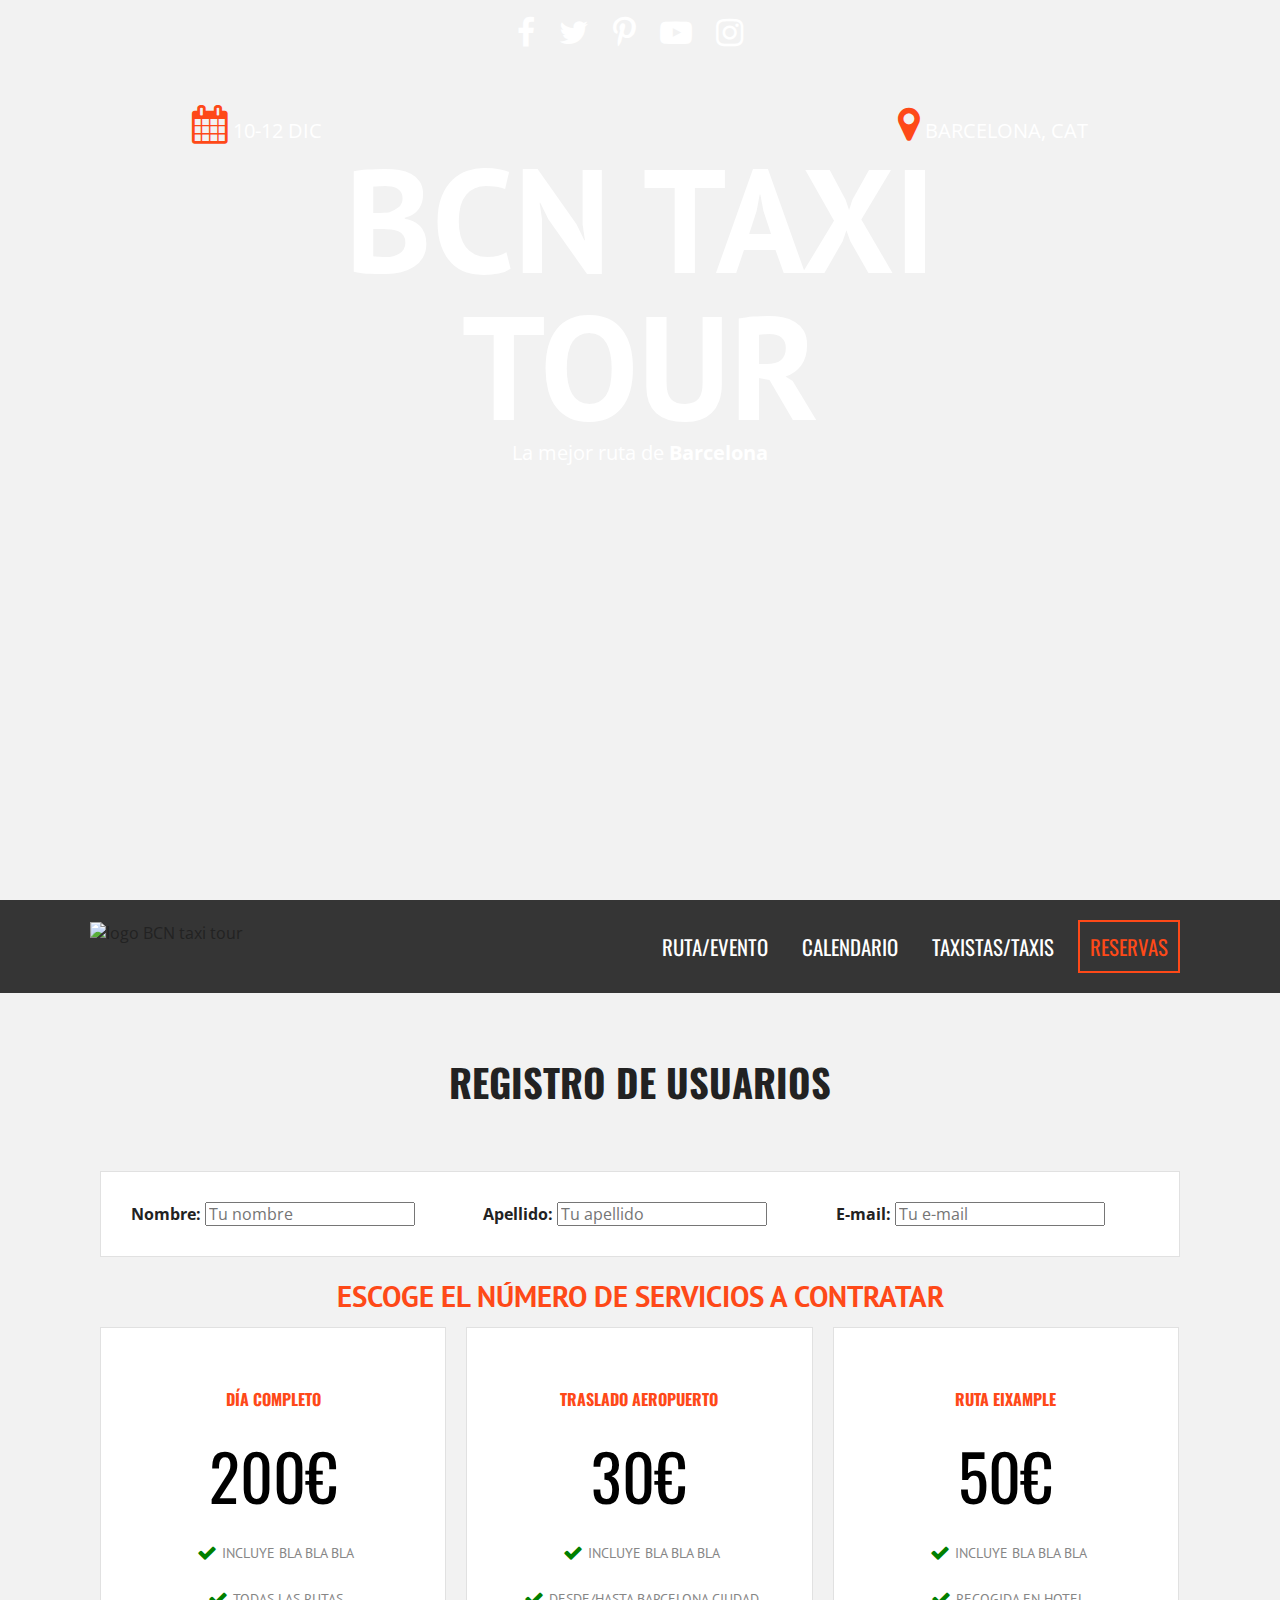
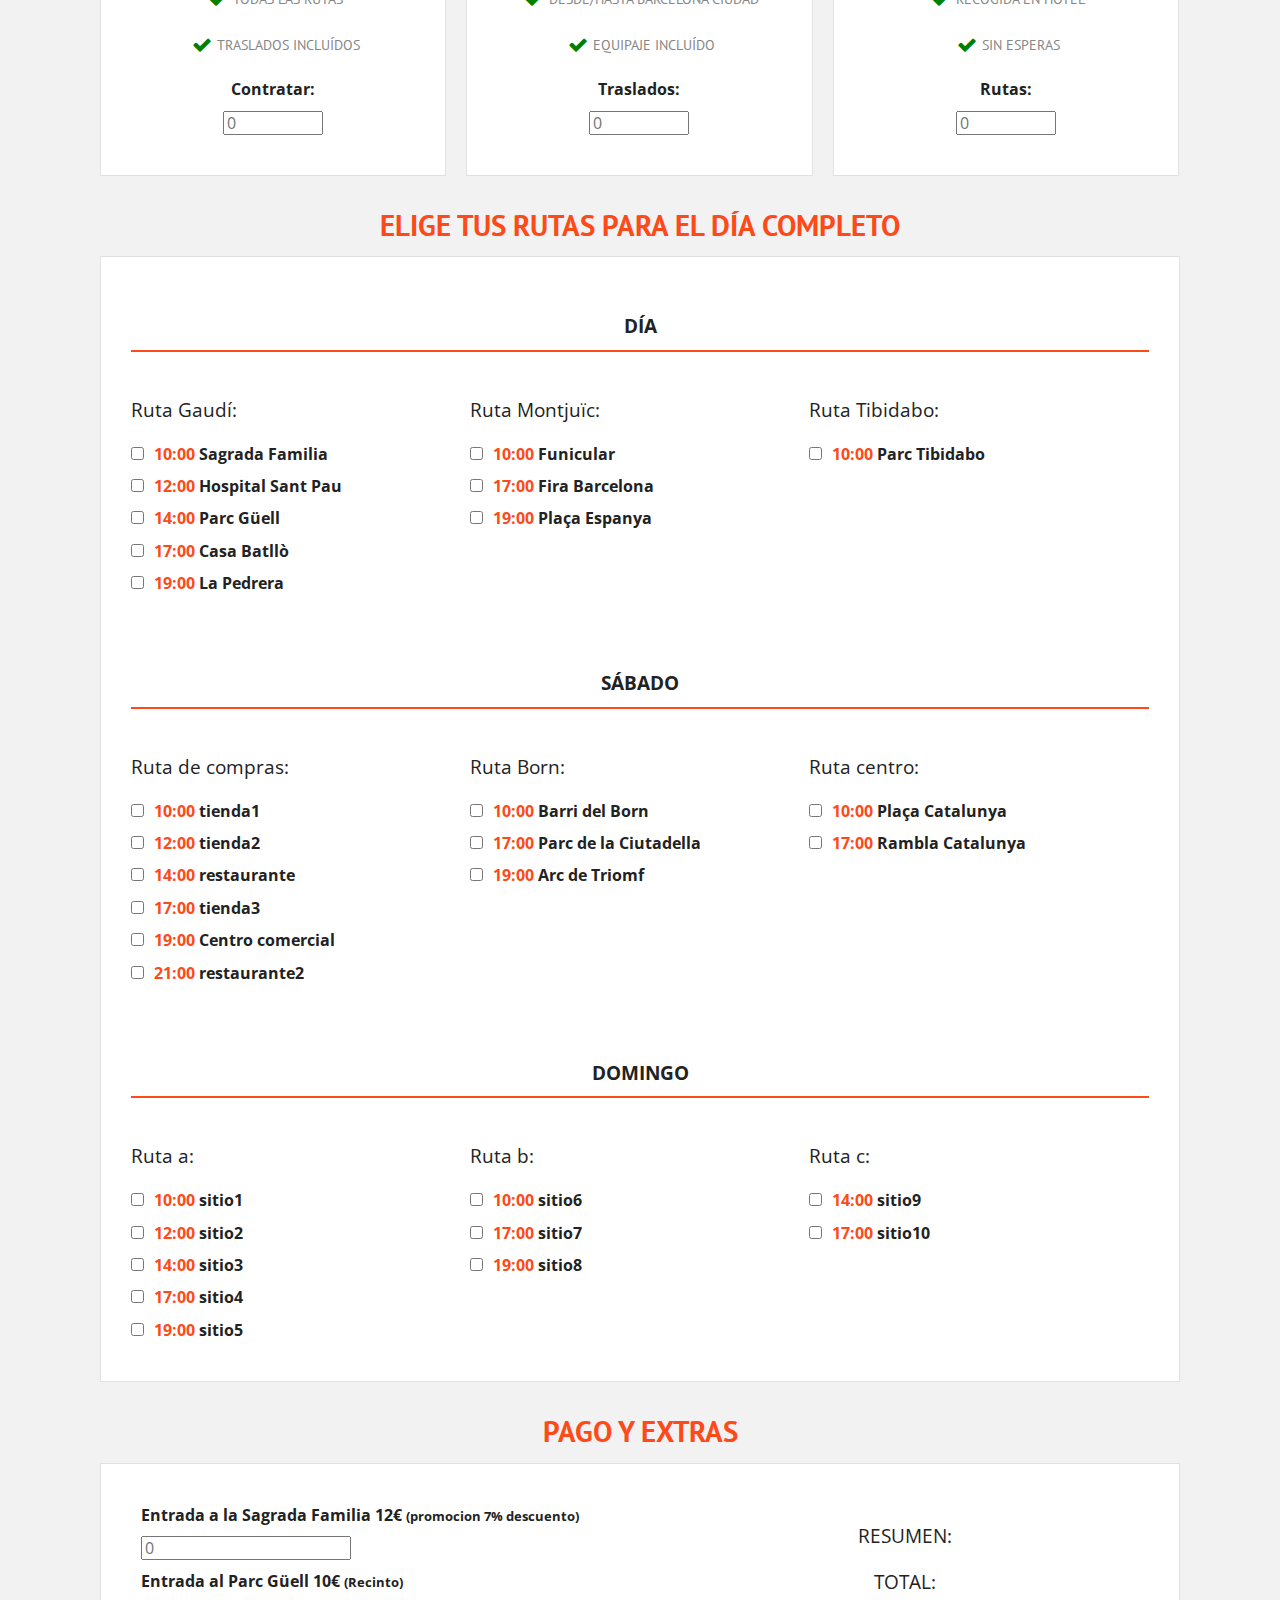
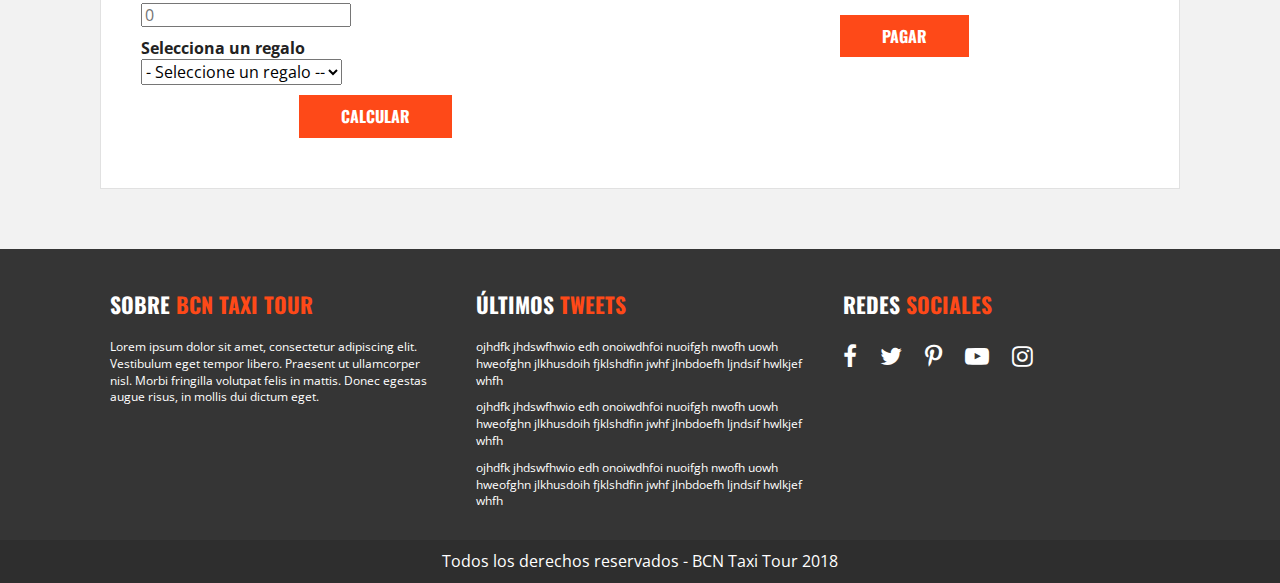
==== registro.html @ e20f10f8 "registro.html added. getElementById on main.js" ====
<!doctype html>
<html class="no-js" lang="">

<head>
  <meta charset="utf-8">
  <meta http-equiv="x-ua-compatible" content="ie=edge">
  <title></title>
  <meta name="description" content="">
  <meta name="viewport" content="width=device-width, initial-scale=1, shrink-to-fit=no">

  <link rel="manifest" href="site.webmanifest">
  <link rel="apple-touch-icon" href="icon.png">
  <!-- Place favicon.ico in the root directory -->

  <link rel="stylesheet" href="css/normalize.css">
  <link rel="stylesheet" href="css/main.css">
  <link rel="stylesheet" href="css/font-awesome.min.css">
  <link href="https://fonts.googleapis.com/css?family=Open+Sans|Oswald|PT+Sans" rel="stylesheet"><!--traigo algunas fuentes de google fonts-->

</head>

<body>
<!--[if lte IE 9]>
<p class="browserupgrade">You are using an <strong>outdated</strong> browser. Please <a href="https://browsehappy.com/">upgrade your browser</a> to improve your experience and security.</p>
<![endif]-->

<!-- Add your site or application content here -->
<header class="site-header">
  <div class="hero">
    <div class="contenido-header">
      <nav class="redes-sociales">
        <a href="#"><i class="fa fa-facebook" aria-hidden="true"></i></a>
        <a href="#"><i class="fa fa-twitter" aria-hidden="true"></i></a>
        <a href="#"><i class="fa fa-pinterest-p" aria-hidden="true"></i></a>
        <a href="#"><i class="fa fa-youtube-play" aria-hidden="true"></i></a>
        <a href="#"><i class="fa fa-instagram" aria-hidden="true"></i></a>
      </nav>
      <div class="informacion-ruta">
        <div class="clearfix">
          <p class="fecha"><i class="fa fa-calendar" aria-hidden="true"></i> 10-12 Dic</p>
          <p class="ciudad"><i class="fa fa-map-marker" aria-hidden="true"></i> Barcelona, CAT</p>
        </div>
        <h1 class="nombre-sitio">BCN Taxi Tour</h1>
        <p class="slogan">La mejor ruta de <span> Barcelona</span></p>
      </div> <!--.informacion-ruta-->
    </div>
  </div><!--.hero-->
</header>

<div class="barra"> <!--barra de menú debajo-->
  <div class="contenedor clearfix">
    <div class="logo">
      <img src="img/logo.svg" alt="logo BCN taxi tour"><!-- cambiar -->
    </div>
    <div class="menu-movil">
      <span></span>
      <span></span>
      <span></span>
    </div>
    <nav class="navegacion-principal clearfix">
      <a href="#">Ruta/evento</a><!-- cambiar -->
      <a href="#">Calendario</a>
      <a href="#">Taxistas/taxis</a>
      <a href="registro.html">Reservas</a>
    </nav>
  </div>
</div><!--.barra de menú debajo-->

<section class="seccion contenedor">
  <h2>Registro de usuarios</h2>
  <form id="registro" class="registro" action="" method="post">
    <div id="datos_usuario" class="registro caja clearfix">
      <div class="campo">
        <label for="nombre">Nombre:</label>
        <input type="text" id="nombre" name="nombre" placeholder="Tu nombre">
      </div>
      <div class="campo">
        <label for="apellido">Apellido:</label>
        <input type="text" id="apellido" name="apellido" placeholder="Tu apellido">
      </div>
      <div class="campo">
        <label for="email">E-mail:</label>
        <input type="text" id="email" name="email" placeholder="Tu e-mail">
      </div>
      <div id="error"></div>
    </div><!--.#datos_usuario-->

    <div id="paquetes" class="paquetes">
      <h3>Escoge el número de servicios a contratar</h3>
      <ul class="lista-precios clearfix">
        <li>
          <div class="tabla-precio">
            <h3>Día completo</h3>
            <p class="numero">200€</p>
            <ul>
              <li>Incluye bla bla bla</li>
              <li>Todas las rutas</li>
              <li>Traslados incluídos</li>
            </ul>
            <div class="orden">
              <label for="dia_completo">Contratar:</label>
              <input type="number" min="0" id="dia_completo" size="3" placeholder="0">
            </div>
          </div>
        </li>
        <li>
          <div class="tabla-precio">
            <h3>Traslado Aeropuerto</h3>
            <p class="numero">30€</p>
            <ul>
              <li>Incluye bla bla bla</li>
              <li>Desde/hasta Barcelona Ciudad</li>
              <li>Equipaje incluído</li>
            </ul>
            <div class="orden">
              <label for="traslados">Traslados:</label>
              <input type="number" min="0" id="traslados" size="3" placeholder="0">
            </div>
          </div>
        </li>
        <li>
          <div class="tabla-precio">
            <h3>Ruta Eixample</h3>
            <p class="numero">50€</p>
            <ul>
              <li>Incluye bla bla bla</li>
              <li>Recogida en hotel</li>
              <li>Sin esperas</li>
            </ul>
            <div class="orden">
              <label for="rutas">Rutas:</label>
              <input type="number" min="0" id="rutas" size="3" placeholder="0">
            </div>
          </div>
        </li>
      </ul>
    </div><!--.paquetes-->

    <div id="eventos" class="eventos clearfix">
      <h3>Elige tus rutas para el día completo</h3>
      <div class="caja">
        <div id="viernes" class="contenido-dia clearfix">
          <h4>Día</h4> <!--cambiar-->
          <div>
            <p>Ruta Gaudí:</p>
            <label><input type="checkbox" name="registro[]" id="gaudi_01" value="gaudi_01"><time>10:00</time> Sagrada Familia</label>
            <label><input type="checkbox" name="registro[]" id="gaudi_02" value="gaudi_02"><time>12:00</time> Hospital Sant Pau</label>
            <label><input type="checkbox" name="registro[]" id="gaudi_03" value="gaudi_03"><time>14:00</time> Parc Güell</label>
            <label><input type="checkbox" name="registro[]" id="gaudi_04" value="gaudi_04"><time>17:00</time> Casa Batllò</label>
            <label><input type="checkbox" name="registro[]" id="gaudi_05" value="gaudi_05"><time>19:00</time> La Pedrera</label>
          </div>
          <div>
            <p>Ruta Montjuïc:</p>
            <label><input type="checkbox" name="registro[]" id="montjuic_01" value="montjuic_01"><time>10:00</time> Funicular</label>
            <label><input type="checkbox" name="registro[]" id="montjuic_02" value="montjuic_02"><time>17:00</time> Fira Barcelona</label>
            <label><input type="checkbox" name="registro[]" id="montjuic_03" value="montjuic_03"><time>19:00</time> Plaça Espanya</label>
          </div>
          <div>
            <p>Ruta Tibidabo:</p>
            <label><input type="checkbox" name="registro[]" id="tibidabo_01" value="tibidabo_01"><time>10:00</time> Parc Tibidabo</label>
          </div>
        </div> <!--#viernes-->
        <div id="sabado" class="contenido-dia clearfix">
          <h4>Sábado</h4>
          <div>
            <p>Ruta de compras:</p>
            <label><input type="checkbox" name="registro[]" id="compras_06" value="compras_06"><time>10:00</time> tienda1</label>
            <label><input type="checkbox" name="registro[]" id="compras_07" value="compras_07"><time>12:00</time> tienda2</label>
            <label><input type="checkbox" name="registro[]" id="compras_08" value="compras_08"><time>14:00</time> restaurante</label>
            <label><input type="checkbox" name="registro[]" id="compras_09" value="compras_09"><time>17:00</time> tienda3</label>
            <label><input type="checkbox" name="registro[]" id="compras_10" value="compras_10"><time>19:00</time> Centro comercial</label>
            <label><input type="checkbox" name="registro[]" id="compras_11" value="compras_11"><time>21:00</time> restaurante2</label>
          </div>
          <div>
            <p>Ruta Born:</p>
            <label><input type="checkbox" name="registro[]" id="born_04" value="born_04"><time>10:00</time> Barri del Born</label>
            <label><input type="checkbox" name="registro[]" id="born_05" value="born_05"><time>17:00</time> Parc de la Ciutadella</label>
            <label><input type="checkbox" name="registro[]" id="born_06" value="born_06"><time>19:00</time> Arc de Triomf</label>
          </div>
          <div>
            <p>Ruta centro:</p>
            <label><input type="checkbox" name="registro[]" id="centro_02" value="centro_02"><time>10:00</time> Plaça Catalunya</label>
            <label><input type="checkbox" name="registro[]" id="centro_03" value="centro_03"><time>17:00</time> Rambla Catalunya</label>
          </div>
        </div> <!--#sabado-->
        <div id="domingo" class="contenido-dia clearfix">
          <h4>Domingo</h4>
          <div>
            <p>Ruta a:</p>
            <label><input type="checkbox" name="registro[]" id="rutaa_12" value="rutaa_12"><time>10:00</time> sitio1</label>
            <label><input type="checkbox" name="registro[]" id="rutaa_13" value="rutaa_13"><time>12:00</time> sitio2</label>
            <label><input type="checkbox" name="registro[]" id="rutaa_14" value="rutaa_14"><time>14:00</time> sitio3</label>
            <label><input type="checkbox" name="registro[]" id="rutaa_15" value="rutaa_15"><time>17:00</time> sitio4</label>
            <label><input type="checkbox" name="registro[]" id="rutaa_16" value="rutaa_16"><time>19:00</time> sitio5</label>
          </div>
          <div>
            <p>Ruta b:</p>
            <label><input type="checkbox" name="registro[]" id="rutab_07" value="rutab_07"><time>10:00</time> sitio6</label>
            <label><input type="checkbox" name="registro[]" id="rutab_08" value="rutab_08"><time>17:00</time> sitio7</label>
            <label><input type="checkbox" name="registro[]" id="rutab_09" value="rutab_09"><time>19:00</time> sitio8</label>
          </div>
          <div>
            <p>Ruta c:</p>
            <label><input type="checkbox" name="registro[]" id="rutac_04" value="rutac_04"><time>14:00</time> sitio9</label>
            <label><input type="checkbox" name="registro[]" id="rutac_05" value="rutac_05"><time>17:00</time> sitio10</label>
          </div>
        </div> <!--#domingo-->
      </div><!--.caja-->
    </div> <!--#eventos-->

    <div id="resumen" class="resumen">
      <h3>Pago y Extras</h3>
      <div class="caja clearfix">
        <div class="extras">
          <div class="orden">
            <label for="entrada_sagrada">Entrada a la Sagrada Familia 12€ <small>(promocion 7% descuento)</small></label>
            <input type="number" min="0" id="entrada_sagrada" size="3" placeholder="0">
          </div><!--.orden-->
          <div class="orden">
            <label for="entrada_guell">Entrada al Parc Güell 10€ <small>(Recinto)</small></label>
            <input type="number" min="0" id="entrada_guell" size="3" placeholder="0">
          </div><!--.orden-->
          <div class="orden">
            <label for="regalo">Selecciona un regalo</label><br>
            <select id="regalo" required>
              <option value="">- Seleccione un regalo --</option>
              <option value="guia_bcn">Guia de Barcelona</option>
              <option value="mapa_bcn">Mapa de Barcelona</option>
              <option value="wifi">Wifi Gratis</option>
            </select>
          </div><!--.orden-->
          <input type="button" id="calcular" class="button" value="calcular">
        </div><!--.extras-->
        <div class="total">
          <p>Resumen:</p>
          <div id="lista-productos">

          </div>
          <p>Total:</p>
          <div id="suma-total">

          </div>
          <input id="btnRegistro" type="submit" class="button" value="Pagar">
        </div><!--.total-->
      </div><!--.caja-->
    </div><!--.resumen-->

  </form>
</section>

<footer class="site-footer">
  <div class="contenedor clearfix">
    <div class="footer-informacion">
      <h3>Sobre <span>BCN Taxi Tour</span></h3>
      <p>Lorem ipsum dolor sit amet, consectetur adipiscing elit. Vestibulum eget tempor libero. Praesent ut ullamcorper nisl. Morbi fringilla volutpat felis in mattis. Donec egestas augue risus, in mollis dui dictum eget.</p>
    </div>
    <div class="ultimos-tweets">
      <h3>Últimos <span>tweets</span></h3>
      <ul>
        <li>ojhdfk jhdswfhwio edh onoiwdhfoi nuoifgh nwofh uowh hweofghn jlkhusdoih fjklshdfin jwhf jlnbdoefh ljndsif hwlkjef whfh</li>
        <li>ojhdfk jhdswfhwio edh onoiwdhfoi nuoifgh nwofh uowh hweofghn jlkhusdoih fjklshdfin jwhf jlnbdoefh ljndsif hwlkjef whfh</li>
        <li>ojhdfk jhdswfhwio edh onoiwdhfoi nuoifgh nwofh uowh hweofghn jlkhusdoih fjklshdfin jwhf jlnbdoefh ljndsif hwlkjef whfh</li>
      </ul>
    </div>
    <div class="menu">
      <h3>Redes <span>sociales</span></h3>
      <nav class="redes-sociales">
        <a href="#"><i class="fa fa-facebook" aria-hidden="true"></i></a>
        <a href="#"><i class="fa fa-twitter" aria-hidden="true"></i></a>
        <a href="#"><i class="fa fa-pinterest-p" aria-hidden="true"></i></a>
        <a href="#"><i class="fa fa-youtube-play" aria-hidden="true"></i></a>
        <a href="#"><i class="fa fa-instagram" aria-hidden="true"></i></a>
      </nav>
    </div>
  </div>
  <p class="copyright">Todos los derechos reservados - BCN Taxi Tour 2018</p>
</footer>



<script src="js/vendor/modernizr-3.6.0.min.js"></script>
<script src="https://code.jquery.com/jquery-3.3.1.min.js" integrity="sha256-FgpCb/KJQlLNfOu91ta32o/NMZxltwRo8QtmkMRdAu8=" crossorigin="anonymous"></script>
<script>window.jQuery || document.write('<script src="js/vendor/jquery-3.3.1.min.js"><\/script>')</script>
<script src="js/plugins.js"></script>
<script src="js/main.js"></script>


<!-- Google Analytics: change UA-XXXXX-Y to be your site's ID. -->
<script>
  window.ga = function () { ga.q.push(arguments) }; ga.q = []; ga.l = +new Date;
  ga('create', 'UA-XXXXX-Y', 'auto'); ga('send', 'pageview')
</script>
<script src="https://www.google-analytics.com/analytics.js" async defer></script>
</body>

</html>
---- css/main.css ----
/*! HTML5 Boilerplate v6.1.0 | MIT License | https://html5boilerplate.com/ */

/*
 * What follows is the result of much research on cross-browser styling.
 * Credit left inline and big thanks to Nicolas Gallagher, Jonathan Neal,
 * Kroc Camen, and the H5BP dev community and team.
 */

/* ==========================================================================
   Base styles: opinionated defaults
   ========================================================================== */

html {
    color: #222;
    font-size: 1em;
    line-height: 1.4;
}

/*
 * Remove text-shadow in selection highlight:
 * https://twitter.com/miketaylr/status/12228805301
 *
 * Vendor-prefixed and regular ::selection selectors cannot be combined:
 * https://stackoverflow.com/a/16982510/7133471
 *
 * Customize the background color to match your design.
 */

::-moz-selection {
    background: #b3d4fc;
    text-shadow: none;
}

::selection {
    background: #b3d4fc;
    text-shadow: none;
}

/*
 * A better looking default horizontal rule
 */

hr {
    display: block;
    height: 1px;
    border: 0;
    border-top: 1px solid #ccc;
    margin: 1em 0;
    padding: 0;
}

/*
 * Remove the gap between audio, canvas, iframes,
 * images, videos and the bottom of their containers:
 * https://github.com/h5bp/html5-boilerplate/issues/440
 */

audio,
canvas,
iframe,
img,
svg,
video {
    vertical-align: middle;
}

/*
 * Remove default fieldset styles.
 */

fieldset {
    border: 0;
    margin: 0;
    padding: 0;
}

/*
 * Allow only vertical resizing of textareas.
 */

textarea {
    resize: vertical;
}

/* ==========================================================================
   Browser Upgrade Prompt
   ========================================================================== */

.browserupgrade {
    margin: 0.2em 0;
    background: #ccc;
    color: #000;
    padding: 0.2em 0;
}

/* ==========================================================================
   Edu's custom styles
   ========================================================================== */


html{
  box-sizing: border-box; /*para el borde de las cajas, aunque les aplique padding no les afecte*/
}
*,*:before,*::after { /*http://www.falconmasters.com/css/mejor-manera-de-box-sizing/*/
  box-sizing: inherit; /*hereda de html o cualquier otro*/
}

body{
  background-color: #f2f2f2;
  font-family: 'Open Sans', sans-serif;
}

/*estilos "globales"*/
.contenedor{
  width: 98%;/*para que cuando estemos en responsive no llegue hasta los bordes, lo cual a mí me molesta mucho en algunas webs*/
  margin: 0 auto;
}
@media only screen and (min-width: 480px){
  .contenedor{
    width: 95%;/*para que cuando estemos en responsive no llegue hasta los bordes, lo cual a mí me molesta mucho en algunas webs*/
  }
}
@media only screen and (min-width: 768px){
  .contenedor{
    width: 90%;/*para que cuando estemos en responsive no llegue hasta los bordes, lo cual a mí me molesta mucho en algunas webs*/
  }
}
@media only screen and (min-width: 992px){
  .contenedor{
    width: 90%;/*para que cuando estemos en responsive no llegue hasta los bordes, lo cual a mí me molesta mucho en algunas webs*/
    max-width: 1100px;
  }
}
.seccion{
  padding: 30px 0;
}
.seccion p{
  font-size: 1.2em;
  text-align: center;
}
h2{
  font-family: 'Oswald', sans-serif;
  font-size: 2.4em;
  text-transform: uppercase;
  text-align: center;
}
h2::after{/*separador, tres rombos, debajo de class seccion contenedor*/
  content: '';
  margin: 0 auto;
  background-image: url("../img/separador.png");
  height: 30px;
  width: 100px;
  display: block;
}
h3{
  font-size: 1.8em;
  color: #fe4918;
  font-family: 'PT Sans', sans-serif;
  margin: 0;
}
.button{
  background-color: #fe4918;
  padding: 10px 40px;
  color: #ffffff;
  text-transform: uppercase;
  font-weight: bold;
  font-family: 'Oswald', sans-serif;
  text-decoration: none;
  font-size: 1em;
  margin-top: 20px;
  display: inline-block;
  transition: all .3s ease;
  border: 2px solid #fe4918;
}
.button.hollow,
.button.hollow:hover{ /*TODO mirar como mejorar el hover al boton*/
  background-color: white;
  color: #fe4918;
}
.button:hover{
  background-color: #e33000;
}
.button.transparente{
  background-color: transparent;
  border: 2px solid #ffffff;
}
.button.transparente:hover{
  border: 2px solid #fe4918;
  background-color: #fe4918;
}
ul{
  list-style: none; /*quito el puntito de delante*/
  margin: 0;
  padding: 0;
}
.float-right{
  float: right;
}

/*header*/
div.hero{
  background-image: url(../img/encabezado.jpg); /*cambiar*/
  height: 100vh;
  background-position: top center;
  background-size: cover;
}
div.contenido-header{ /*espacio blanco arriba*/
  padding-top: 40px;
}
@media only screen and (min-width: 768px){
  div.contenido-header{ /*espacio blanco arriba*/
    padding-top: 10px;
  }
}
nav.redes-sociales{ /*los centramos*/
  text-align: center;
}
nav.redes-sociales a{
  color: #ffffff;
  font-size: 2em;
  margin-right: 20px; /*margen entre los iconos de redes sociales*/
}

div.informacion-ruta {
  text-align: center;
  color: #ffffff;
}

@media only screen and (min-width: 768px){
  div.informacion-ruta{
    width: 70%;
    margin: 0 auto;
    margin-top: 50px;
  }
}
div.informacion-ruta p{
  margin: 0;/*tienen un poquito de margen por defecto que no me gusta*/
  display: inline;
  font-size: 20px;
  text-transform: uppercase;
}

div.informacion-ruta p i{/*iconos*/
  color: #fe4918;
  font-size: 2.4rem;
}
p.fecha{
  float: left;
}
p.ciudad{
  float: right;
  text-align: right;
}
p.slogan{
  text-transform: none!important;/*le quito las mayúsculas, sin el important no hace caso*/
}
p.slogan span{
  font-weight: bold;
}

/*logo*/
h1.nombre-sitio{
  font-size: 5.9vw;
  text-transform: uppercase;
  font-family: 'PT Sans', sans-serif;
}
@media only screen and (min-width: 768px){
  h1.nombre-sitio{
    font-size: 11.5vw;
    margin: 0;
    line-height: 1;
  }
}

/*barra después hero*/
div.barra{
  background-color: #353535;
  padding: 20px 0;
}
div.logo{
  width: 80%;
  float: left;
}
div.logo img{
  width: 100%;
}
@media only screen and (min-width: 768px){
  div.logo{
    width: 33%;
  }
}

/**Nav principal**/
nav.navegacion-principal{
  display: none;
}
nav.navegacion-principal a{
  font-family: 'Oswald', sans-serif;
  color: #ffffff;
  font-size: 1.3em;
  text-transform: uppercase;
  text-decoration: none;/*quitar la linea inferior fea*/
  transition: all .3s ease;
  width: 100%;
  display: block;
  text-align: center;
  margin-bottom: 20px;
}
nav.navegacion-principal a:hover{
  background-color: #fe4918; /*cambiar*/
}
nav.navegacion-principal a:last-child{
  border: 2px solid #fe4918;/*cambiar*/
  color: #fe4918;
}
nav.navegacion-principal a:last-child:hover{
  color: #ffffff;
}
@media only screen and (min-width: 768px){
  nav.navegacion-principal{
    width: 67%;
    float: right;
    text-align: right;
    display: block;
  }
  nav.navegacion-principal a{
    /*line-height: 60px;*/
    padding: 10px 10px;/*TODO retocar altura de los botones laterales derecho*/
    display: inline-block;
    width: auto;
    text-align: center;
    margin: 0 10px 0 0;
  }
}

/*menu para móvil*/
div.menu-movil{
  width: 60px;
  display: block;
  float: right;
  text-align: right;
  margin-top: 12px;
}
div.menu-movil:hover{
  cursor: pointer;
}
@media only screen and (min-width: 768px){
  div.menu-movil{
    display: none;
  }
}
div.menu-movil span{
  height: 8px;
  margin-bottom: 6px;
  background-color: white;
  display: block;
}

/**rutas**/
section.informacion{
  position: relative;
}
div.contenedor-video{
  max-width: 100%;
  overflow-x: hidden;/*por si el vídeo se sale, que lo permita un poco*/
}
div.contenido-informacion{
  position: absolute;
  top: 0;
  left: 0;
  height: 100%;
  width: 100%;
}
div.informacion-servicio{
  background-color: rgba(255,255,255,.8);
  padding: 15px;
  margin-top: 80px;
}
@media only screen and (min-width: 768px){
  div.informacion-servicio{
    width: 70%;
  }
}
@media only screen and (min-width: 992px){
  div.informacion-servicio{
    width: 50%;
  }
}
nav.menu-informacion{
  width: 100%;
  border-bottom: 1px solid #fe4918;
  padding-bottom: 10px;
}
@media only screen and (min-width: 768px){
  nav.menu-informacion{
    display: table;/*para que el sitio donde puedas clickar no sea toda*/
  }
}
nav.menu-informacion a{
  display: block;/*para que esten todos verticalmente en móviles*/
  text-align: center;
  color: #000000;
  text-decoration: none;
  font-family: 'Oswald', sans-serif;
  margin-bottom: 10px;
  font-size: 1.2em;
}
@media only screen and (min-width: 768px){
  nav.menu-informacion a{
    display: table-cell;
  }
}
nav.menu-informacion a i, div.detalle-servicio i{
  color: #fe4918;
  font-size: 1.6em;
  margin-right: 10px;
}

/*detalle servicio*/
div.detalle-servicio{
  margin-top: 20px;
  border-bottom: 1px solid black;/*línea inferior*/
  padding: 0px 20px;
}
div.detalle-servicio:nth-child(2){/*, pero que el último no tenga línea inferior*/
  border: none;
}
div.detalle-servicio p {
  margin-bottom: 20px;
  font-size: 20px;
}

/*conductores/taxis*/
ul.lista-conductores li{
  padding: 10px;
  float: left;
}
@media only screen and (min-width: 480px){
  ul.lista-conductores li{
    width: 50%;
  }
}
@media only screen and (min-width: 768px){
  ul.lista-conductores li{
    width: 33.3%;
  }
}
div.conductor{
  position: relative;
  overflow: hidden;
}
div.conductor img{
  max-width: 100%;
  filter: gray();/*en lugar de hacer dos imagenes y esconder una cuando hover, lo hago por css*/
  -webkit-filter: grayscale(1); /*prefijo, en un navegador que use webkit le agrega estilos y funcionalidades especificas para ese navegador*/
  -webkit-transition: all .5s ease-in-out;
}
div.conductor img:hover{
  -webkit-filter: grayscale(0);
  -webkit-transform: scale(1.1);
  /*transform: rotate(3deg);*/
}
div.conductor p{
  position: absolute;
  bottom: 0;
  left: 0;
  padding: 15px 10px;
  margin: 0;
  background-color: rgba(0,0,0,0.55);
  width: 100%;
  text-align: left;
  font-family: 'Oswald', sans-serif;
  color: #fe4918;
  text-transform: uppercase;
  -webkit-transition: all .5s ease-in-out;
}
div.conductor:hover p{ /*el hover antes del p, ojo, para que el afectado sea el parrafo y no el img*/
  bottom: -80px;
  opacity: 0;
}

/*contador*/
.parallax::before{
  width: 100%;
  height: 100%;
  position: absolute;
  top: 0;
  left: 0;
  background-repeat: no-repeat;
  background-size: cover;
  background-position: center center;
  background-attachment: fixed;
  -webkit-filter: brightness(.8);/*como están los números como relative, esto no les afecta, sólo al fondo, y así se ven mejor*/
  filter:brightness(.8);
}
div.contador{
  position: relative;
  height: auto;
}
div.contador::before{
  background-image: url("../img/bg-resumen.jpg");
  content: '';/*siempre que utilizamos before o after no olvidar el content*/
}
ul.resumen-servicio{
  position: relative;/*para resetear el absolute*/
  padding: 120px 0;
}
ul.resumen-servicio li{
  width: 50%;
  float: left;
  text-align: center;
  color: #ffffff;
  text-transform: uppercase;
  font-family: 'Oswald', sans-serif;
  font-size: 24px;
}
@media only screen and (min-width: 768px){
  ul.resumen-servicio li{
    width: 25%;
  }
}
p.numero{
  color: #fe4918;
  font-size: 4em;
  display: block;
  margin: 0 0 10px 0;
  font-family: 'Oswald', sans-serif;
}

/*tabla de precios*/
ul.lista-precios > li{
  padding: 10px;
}
@media only screen and (min-width: 768px){
  ul.lista-precios > li{
    float: left;
    width: 33.3%;
  }
}
div.tabla-precio{
  border: 1px solid #e1e1e1;
  background-color: #ffffff;
  padding: 40px 0;
  text-align: center;
  transition: all .3s ease;
}
div.tabla-precio:hover{
  transform: scale(1.1);
  border: 1px solid #fe4918;
  box-shadow: 0px 0px 50px #666;
}
div.tabla-precio ul li{
  font-family: 'PT Sans', sans-serif;
  font-size: 14px;
  margin-bottom: 20px;
  text-transform: uppercase;
  color: #868686;
  line-height: 26px;
}
div.tabla-precio ul li:before{/*agregar el check delante*/
  font-family: 'FontAwesome';
  display: inline-block;
  vertical-align: top;
  padding: 0 5px;
  font-size: 20px;
  color: green;
  -webkit-font-smoothing: antialiased;
  content: '\f00c';/*esto es el unicode sacado de la web de fontawesome*/
}
div.tabla-precio h3{
  font-family: 'Oswald', sans-serif;
  font-size: 16px;
  text-transform: uppercase;
}
div.tabla-precio p.numero{
  color: black;
  margin: 20px 0;
}

/*mapa*/
div.mapa{
  height: 420px;
  background-color: green;
}

/*testimoniales*/
div.biografias{
  padding-bottom: 20px;
}
div.biografia{
  padding: 5px;
}
@media only screen and (min-width: 768px){
  div.biografia{
    float: left;
    width: 33.3%;
  }
}
blockquote{
  background-color: #ffffff;
  border: 1px solid #e1e1e1;
  position: relative;
  margin: 0 0 10px 0;
  padding-bottom: 20px;
}
blockquote p{
  text-align: justify!important;
  font-size: 1em!important;
  font-family: 'PT Sans', sans-serif;
  padding: 0 20px 0 65px;
}
blockquote p::before{
  content: '\201c'; /*unicode fontawesome*/
  position: absolute;
  left: 13px;
  top: 8px;
  font-size: 8rem;
  margin: 0;
  padding: 0;
  line-height: 1;
  color: #fe4918;
}
footer.info-biografia{
  padding: 0;
}
footer.info-biografia img{
  float: left;
  width: 20%;
  border-radius: 50%;
  margin-left: 20px;
}
footer.info-biografia cite{
  text-align: left;
  color: #fe4918;
  text-transform: uppercase;
  font-size: 12px;
  padding-top: 20px;
  width: 66.6%;
  float: right;
  font-weight: bold;
  font-style: normal;
}
footer.info-biografia cite span{
  color: black;
  display: block;
  text-transform: none;
  margin-top: 5px;
}

/*newsletter*/
div.newsletter{
  position: relative;
  height: auto;
}
div.newsletter::before{
  background-image: url("../img/bg-newsletter.jpg");
  content: '';
}
div.newsletter .contenido{
  padding: 100px 0;
  color: #ffffff;
  text-align: center;
  position: relative;
}
div.newsletter .contenido p{
  font-size: 1.2em;
  text-transform: lowercase;
}
div.newsletter .contenido h3{
  color: #ffffff;
  text-transform: uppercase;
  font-size: 7vw;
  font-family: 'PT Sans', sans-serif;
}

/*cuenta atrás*/
div.cuenta-atras ul li{
  text-transform: uppercase;
  font-family: 'Oswald', sans-serif;
  font-size: 1.6rem;
  text-align: center;
}
@media only screen and (min-width: 768px){
  div.cuenta-atras ul li{
    width: 25%;
    float: left;
  }
}

/*footer*/
.site-footer{
  background-color: #353535;
  padding-top: 40px;
  margin-top: 20px;
}
.site-footer .contenedor > div{
  color: white;
  padding: 0px 20px;
  font-size: 12px;
}
@media only screen and (min-width: 768px){
  .site-footer .contenedor > div{
    width: 33.3%;
    float: left;
  }
}
.site-footer h3{
  color: #ffffff;
  text-transform: uppercase;
  font-family: 'Oswald', sans-serif;
  margin-bottom: 20px;
}
.site-footer h3 span{
  color: #fe4918;
}
.site-footer .ultimos-tweets li{
  margin-bottom: 10px;
}
.site-footer nav.redes-sociales{
   text-align: left;
}
p.copyright{
  background-color: #2e2e2e;
  color: white;
  padding: 10px 0;
  margin: 20px 0 0 0;
  text-align: center;
}


/******internas******/
/*registro*/
form.registro h3{
  text-align: center;
  text-transform: uppercase;
  margin: 20px 0 0 0;
}
form.registro label{
  margin-bottom: 5px;
  font-weight: bold;
}
h4{
  text-align: center;
  text-transform: uppercase;
  border-bottom: 2px solid #fe4918;
  padding-bottom: 10px;
  font-size: 1.2em;
}
div.caja{
  background-color: white;
  border: 1px solid #e1e1e1;
  padding: 10px;
  margin: 10px;
}
div.campo{
  padding: 20px;
}
@media only screen and (min-width: 768px){
  div.campo{
    float: left;
    width: 33.3%;
  }
}
div.paquetes .tabla-precio:hover{
  transform: none;/*quito las animaciones en registro.html*/
  box-shadow: none;
}
div.paquetes .tabla-precio input{
  clear: both;/*para que se ponga debajo*/
  width: 100px;
  margin: 10px auto 0 auto;
  display: block;
}
.contenido-dia{
  padding: 20px;
  /*display: none;*/
}
@media only screen and (min-width: 768px){
  .contenido-dia > div{
    float: left;
    width: 33.3%;
  }
}
.contenido-dia > div p{
  text-align: left;
}
.contenido-dia > div label{
  display: block;
  margin-bottom: 10px;
}
.contenido-dia > div input{
  margin-right: 10px;
}
.contenido-dia > div label time{
  color: #fe4918;
  font-weight: bold;
}

/*resumen registro*/
div.resumen p{
  font-size: 1.2em;
  text-transform: uppercase;
}
div.resumen div.extras{
  float: left;
  width: 50%;
  padding: 30px;
}
div.extras div.orden{
  text-align: left;
  margin-bottom: 10px;
}
div.extras div.orden input{
  margin: 10px 0 0 0;
}
div.resumen div.total{
  float: right;
  width: 50%;
  padding: 30px;
}
div.resumen input{
  display: block;
  margin: 10px auto;
}







/* ==========================================================================
   Helper classes
   ========================================================================== */

/*
 * Hide visually and from screen readers
 */

.hidden {
    display: none !important;
}

/*
 * Hide only visually, but have it available for screen readers:
 * https://snook.ca/archives/html_and_css/hiding-content-for-accessibility
 *
 * 1. For long content, line feeds are not interpreted as spaces and small width
 *    causes content to wrap 1 word per line:
 *    https://medium.com/@jessebeach/beware-smushed-off-screen-accessible-text-5952a4c2cbfe
 */

.visuallyhidden {
    border: 0;
    clip: rect(0 0 0 0);
    height: 1px;
    margin: -1px;
    overflow: hidden;
    padding: 0;
    position: absolute;
    width: 1px;
    white-space: nowrap; /* 1 */
}

/*
 * Extends the .visuallyhidden class to allow the element
 * to be focusable when navigated to via the keyboard:
 * https://www.drupal.org/node/897638
 */

.visuallyhidden.focusable:active,
.visuallyhidden.focusable:focus {
    clip: auto;
    height: auto;
    margin: 0;
    overflow: visible;
    position: static;
    width: auto;
    white-space: inherit;
}

/*
 * Hide visually and from screen readers, but maintain layout
 */

.invisible {
    visibility: hidden;
}

/*
 * Clearfix: contain floats
 *
 * For modern browsers
 * 1. The space content is one way to avoid an Opera bug when the
 *    `contenteditable` attribute is included anywhere else in the document.
 *    Otherwise it causes space to appear at the top and bottom of elements
 *    that receive the `clearfix` class.
 * 2. The use of `table` rather than `block` is only necessary if using
 *    `:before` to contain the top-margins of child elements.
 */

.clearfix:before,
.clearfix:after {
    content: " "; /* 1 */
    display: table; /* 2 */
}

.clearfix:after {
    clear: both;
}

/* ==========================================================================
   EXAMPLE Media Queries for Responsive Design.
   These examples override the primary ('mobile first') styles.
   Modify as content requires.
   ========================================================================== */

@media only screen and (min-width: 35em) {
    /* Style adjustments for viewports that meet the condition */
}

@media print,
       (-webkit-min-device-pixel-ratio: 1.25),
       (min-resolution: 1.25dppx),
       (min-resolution: 120dpi) {
    /* Style adjustments for high resolution devices */
}

/* ==========================================================================
   Print styles.
   Inlined to avoid the additional HTTP request:
   https://www.phpied.com/delay-loading-your-print-css/
   ========================================================================== */

@media print {
    *,
    *:before,
    *:after {
        background: transparent !important;
        color: #000 !important; /* Black prints faster */
        -webkit-box-shadow: none !important;
        box-shadow: none !important;
        text-shadow: none !important;
    }

    a,
    a:visited {
        text-decoration: underline;
    }

    a[href]:after {
        content: " (" attr(href) ")";
    }

    abbr[title]:after {
        content: " (" attr(title) ")";
    }

    /*
     * Don't show links that are fragment identifiers,
     * or use the `javascript:` pseudo protocol
     */

    a[href^="#"]:after,
    a[href^="javascript:"]:after {
        content: "";
    }

    pre {
        white-space: pre-wrap !important;
    }
    pre,
    blockquote {
        border: 1px solid #999;
        page-break-inside: avoid;
    }

    /*
     * Printing Tables:
     * http://css-discuss.incutio.com/wiki/Printing_Tables
     */

    thead {
        display: table-header-group;
    }

    tr,
    img {
        page-break-inside: avoid;
    }

    p,
    h2,
    h3 {
        orphans: 3;
        widows: 3;
    }

    h2,
    h3 {
        page-break-after: avoid;
    }
}
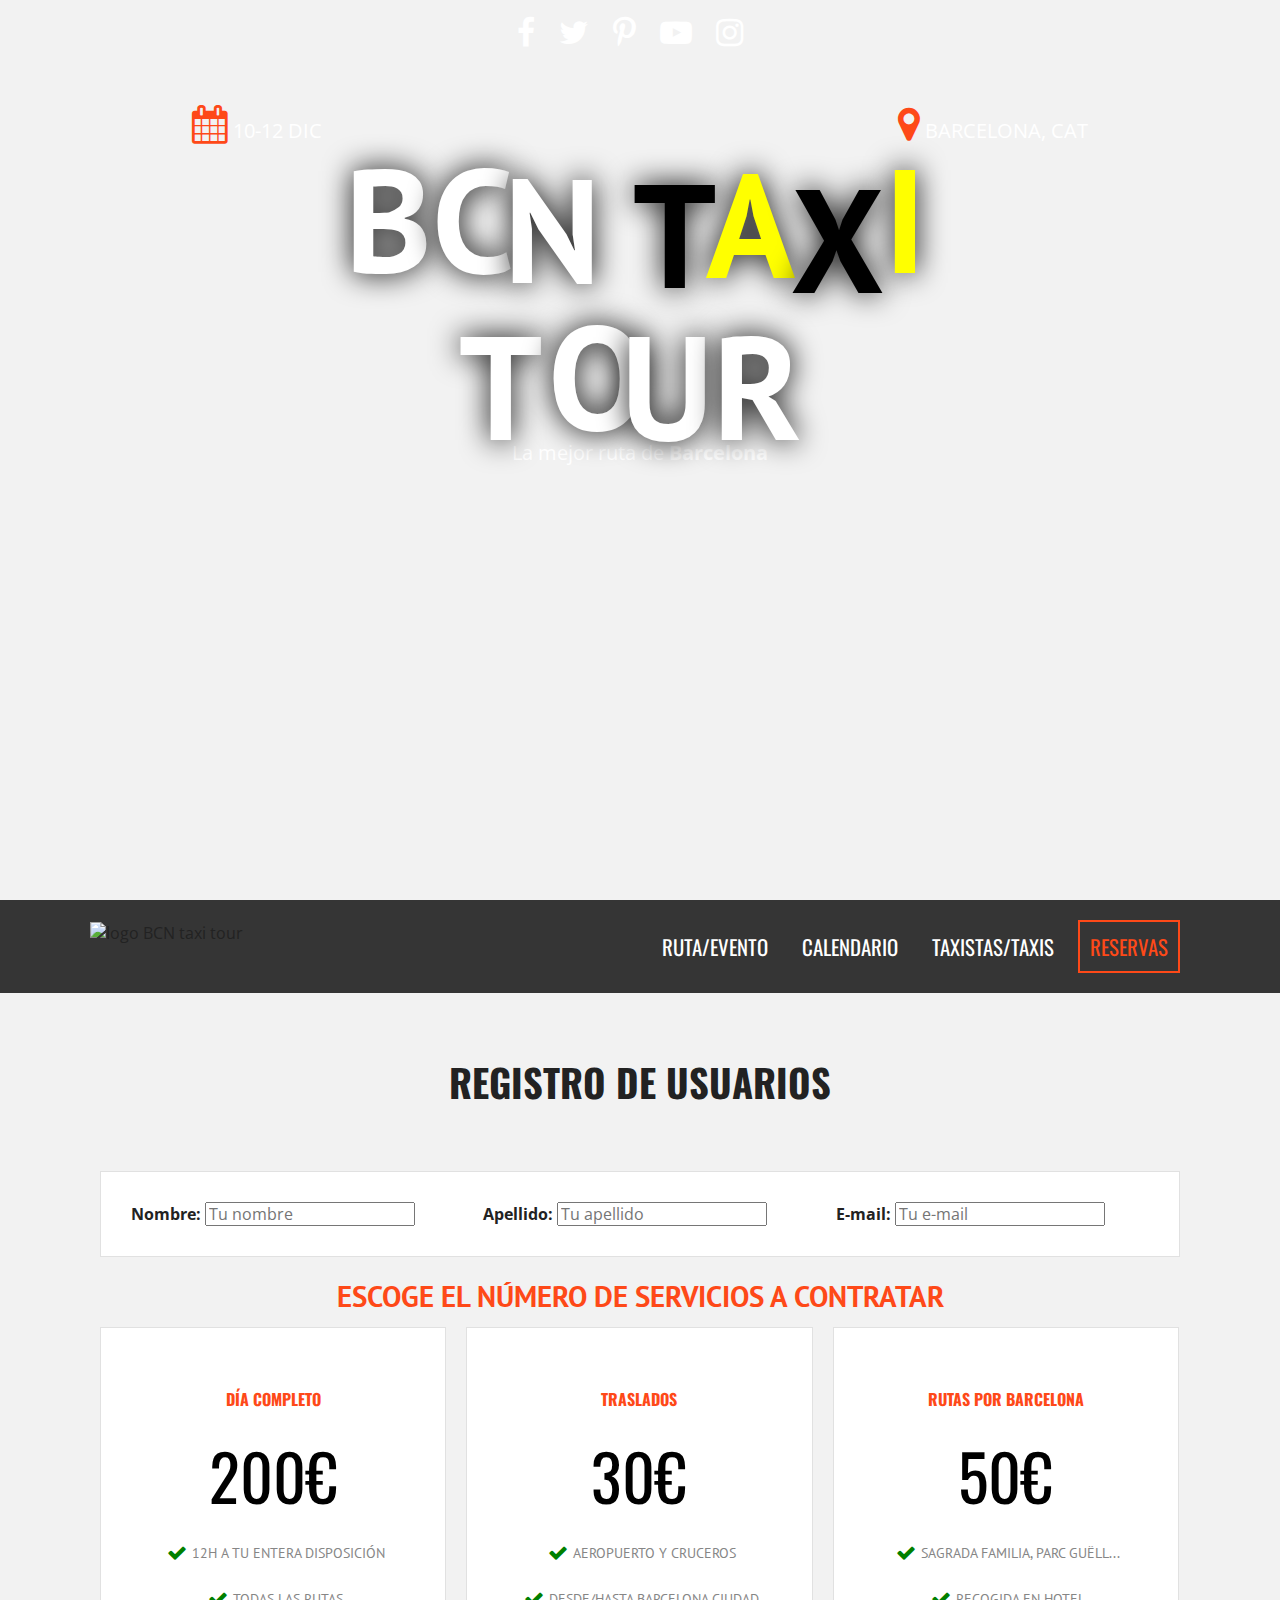
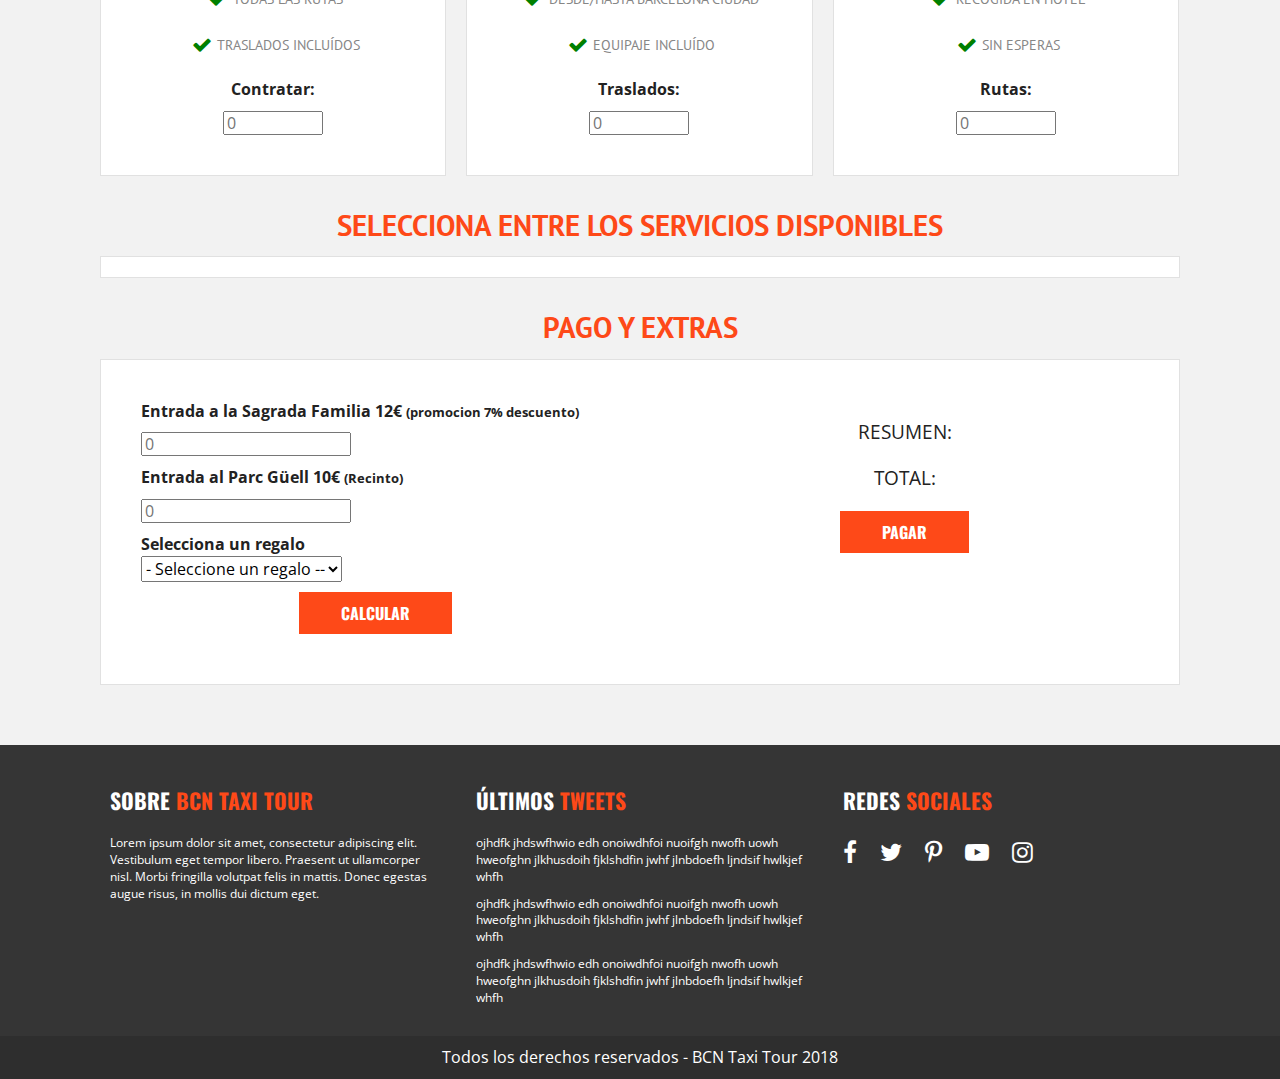
==== commit 3bf767e6: "'rutas.html' added and some minor uncaught errors fixed" ====
--- a/registro.html
+++ b/registro.html
@@ -93,7 +93,7 @@
             <h3>Día completo</h3>
             <p class="numero">200€</p>
             <ul>
-              <li>Incluye bla bla bla</li>
+              <li>12h a tu entera disposición</li>
               <li>Todas las rutas</li>
               <li>Traslados incluídos</li>
             </ul>
@@ -105,10 +105,10 @@
         </li>
         <li>
           <div class="tabla-precio">
-            <h3>Traslado Aeropuerto</h3>
+            <h3>Traslados</h3>
             <p class="numero">30€</p>
             <ul>
-              <li>Incluye bla bla bla</li>
+              <li>Aeropuerto y Cruceros</li>
               <li>Desde/hasta Barcelona Ciudad</li>
               <li>Equipaje incluído</li>
             </ul>
@@ -120,10 +120,10 @@
         </li>
         <li>
           <div class="tabla-precio">
-            <h3>Ruta Eixample</h3>
+            <h3>Rutas por Barcelona</h3>
             <p class="numero">50€</p>
             <ul>
-              <li>Incluye bla bla bla</li>
+              <li>Sagrada Familia, Parc Guëll...</li>
               <li>Recogida en hotel</li>
               <li>Sin esperas</li>
             </ul>
@@ -137,10 +137,10 @@
     </div><!--.paquetes-->
 
     <div id="eventos" class="eventos clearfix">
-      <h3>Elige tus rutas para el día completo</h3>
+      <h3>Selecciona entre los servicios disponibles</h3>
       <div class="caja">
-        <div id="viernes" class="contenido-dia clearfix">
-          <h4>Día</h4> <!--cambiar-->
+        <div id="seleccion-ruta" class="contenido-dia clearfix">
+          <h4>Rutas</h4> <!--cambiar-->
           <div>
             <p>Ruta Gaudí:</p>
             <label><input type="checkbox" name="registro[]" id="gaudi_01" value="gaudi_01"><time>10:00</time> Sagrada Familia</label>
@@ -155,35 +155,51 @@
             <label><input type="checkbox" name="registro[]" id="montjuic_02" value="montjuic_02"><time>17:00</time> Fira Barcelona</label>
             <label><input type="checkbox" name="registro[]" id="montjuic_03" value="montjuic_03"><time>19:00</time> Plaça Espanya</label>
           </div>
-          <div>
+          <!--<div>
             <p>Ruta Tibidabo:</p>
             <label><input type="checkbox" name="registro[]" id="tibidabo_01" value="tibidabo_01"><time>10:00</time> Parc Tibidabo</label>
-          </div>
-        </div> <!--#viernes-->
-        <div id="sabado" class="contenido-dia clearfix">
-          <h4>Sábado</h4>
+          </div>-->
           <div>
             <p>Ruta de compras:</p>
-            <label><input type="checkbox" name="registro[]" id="compras_06" value="compras_06"><time>10:00</time> tienda1</label>
-            <label><input type="checkbox" name="registro[]" id="compras_07" value="compras_07"><time>12:00</time> tienda2</label>
-            <label><input type="checkbox" name="registro[]" id="compras_08" value="compras_08"><time>14:00</time> restaurante</label>
-            <label><input type="checkbox" name="registro[]" id="compras_09" value="compras_09"><time>17:00</time> tienda3</label>
-            <label><input type="checkbox" name="registro[]" id="compras_10" value="compras_10"><time>19:00</time> Centro comercial</label>
-            <label><input type="checkbox" name="registro[]" id="compras_11" value="compras_11"><time>21:00</time> restaurante2</label>
-          </div>
-          <div>
+            <label><input type="checkbox" name="registro[]" id="compras_01" value="compras_01"><time>10:00</time> tienda1</label>
+            <label><input type="checkbox" name="registro[]" id="compras_02" value="compras_02"><time>12:00</time> tienda2</label>
+            <label><input type="checkbox" name="registro[]" id="compras_03" value="compras_03"><time>14:00</time> restaurante</label>
+            <label><input type="checkbox" name="registro[]" id="compras_04" value="compras_04"><time>17:00</time> tienda3</label>
+            <label><input type="checkbox" name="registro[]" id="compras_05" value="compras_05"><time>19:00</time> Centro comercial</label>
+            <label><input type="checkbox" name="registro[]" id="compras_06" value="compras_06"><time>21:00</time> restaurante2</label>
+          </div>
+          <!--<div>
             <p>Ruta Born:</p>
-            <label><input type="checkbox" name="registro[]" id="born_04" value="born_04"><time>10:00</time> Barri del Born</label>
-            <label><input type="checkbox" name="registro[]" id="born_05" value="born_05"><time>17:00</time> Parc de la Ciutadella</label>
-            <label><input type="checkbox" name="registro[]" id="born_06" value="born_06"><time>19:00</time> Arc de Triomf</label>
+            <label><input type="checkbox" name="registro[]" id="born_01" value="born_01"><time>10:00</time> Barri del Born</label>
+            <label><input type="checkbox" name="registro[]" id="born_02" value="born_02"><time>17:00</time> Parc de la Ciutadella</label>
+            <label><input type="checkbox" name="registro[]" id="born_03" value="born_03"><time>19:00</time> Arc de Triomf</label>
           </div>
           <div>
             <p>Ruta centro:</p>
-            <label><input type="checkbox" name="registro[]" id="centro_02" value="centro_02"><time>10:00</time> Plaça Catalunya</label>
-            <label><input type="checkbox" name="registro[]" id="centro_03" value="centro_03"><time>17:00</time> Rambla Catalunya</label>
-          </div>
-        </div> <!--#sabado-->
-        <div id="domingo" class="contenido-dia clearfix">
+            <label><input type="checkbox" name="registro[]" id="centro_01" value="centro_01"><time>10:00</time> Plaça Catalunya</label>
+            <label><input type="checkbox" name="registro[]" id="centro_02" value="centro_02"><time>17:00</time> Rambla Catalunya</label>
+          </div>-->
+        </div> <!--#seleccion-ruta-->
+        <div id="seleccion-traslado" class="contenido-dia clearfix">
+          <h4>Traslados</h4>
+          <div>
+            <p>Aeropuerto T1:</p>
+            <label><input type="checkbox" name="registro[]" id="traslados_01" value="traslados_01"><time>10:00</time> Barcelona hasta Aeropuerto</label>
+            <label><input type="checkbox" name="registro[]" id="traslados_02" value="traslados_02"><time>12:00</time> Aeropuerto hasta Barcelona</label>
+          </div>
+          <div>
+            <p>Aeropuerto T2:</p>
+            <label><input type="checkbox" name="registro[]" id="traslados_03" value="traslados_03"><time>10:00</time> Barcelona hasta Aeropuerto</label>
+            <label><input type="checkbox" name="registro[]" id="traslados_04" value="traslados_04"><time>12:00</time> Aeropuerto hasta Barcelona</label>
+          </div>
+          <div>
+            <p>Cruceros - Moll de la Fusta:</p>
+            <label><input type="checkbox" name="registro[]" id="traslados_07" value="traslados_07"><time>10:00</time> Barcelona hasta zona cruceros</label>
+            <label><input type="checkbox" name="registro[]" id="traslados_08" value="traslados_08"><time>17:00</time> Zona cruceros hasta Barcelona</label>
+          </div>
+        </div> <!--#Traslados-->
+        <!--TODO aquí podría poner eventos o dias especiales.-->
+        <!--<div id="domingo" class="contenido-dia clearfix">
           <h4>Domingo</h4>
           <div>
             <p>Ruta a:</p>
@@ -204,7 +220,7 @@
             <label><input type="checkbox" name="registro[]" id="rutac_04" value="rutac_04"><time>14:00</time> sitio9</label>
             <label><input type="checkbox" name="registro[]" id="rutac_05" value="rutac_05"><time>17:00</time> sitio10</label>
           </div>
-        </div> <!--#domingo-->
+        </div>--> <!--#domingo-->
       </div><!--.caja-->
     </div> <!--#eventos-->
 
@@ -283,6 +299,9 @@
 <script>window.jQuery || document.write('<script src="js/vendor/jquery-3.3.1.min.js"><\/script>')</script>
 <script src="js/plugins.js"></script>
 <script src="js/main.js"></script>
+<script src="js/jquery.animateNumber.min.js"></script>
+<script src="js/jquery.countdown.min.js"></script>
+<script src="js/jquery.lettering.js"></script>
 
 
 <!-- Google Analytics: change UA-XXXXX-Y to be your site's ID. -->
--- a/css/main.css
+++ b/css/main.css
@@ -197,6 +197,60 @@
   float: right;
 }
 
+/****Lettering****/
+h1.nombre-sitio span{
+  position: relative;
+  text-shadow: 0 0 30px black;
+}
+@media only screen and (min-width: 992px){
+  .char1{
+    top: 0px; right: 0px;
+  }
+  .char2{
+    top: 0px; right: 0px;
+  }
+  .char3{
+    top: 10px; right: 10px;
+  }
+  .char4{/* */
+    top: 5px; right: 10px;
+  }
+  .char5{/*t*/
+    top: 15px; right: 10px;
+    color: black;
+  }
+  .char6{/*a*/
+    top: 5px; right: 10px;
+    color: yellow;
+  }
+  .char7{/*x*/
+    top: 20px; right: 10px;
+    color: black;
+  }
+  .char8{/*i*/
+    top: 0px; right: 10px;
+    color: yellow;
+  }
+  .char9{/* */
+    top: 10px; right: 20px;
+  }
+  .char10{/*t*/
+    top: 20px; right: 0px;
+  }
+  .char11{/*o*/
+    top: 10px; right: -5px;
+  }
+  .char12{/*u*/
+    top: 20px; right: 20px;
+  }
+  .char13{/*r*/
+    top: 20px; right: 20px;
+  }
+
+}
+
+
+
 /*header*/
 div.hero{
   background-image: url(../img/encabezado.jpg); /*cambiar*/
@@ -277,6 +331,13 @@
   background-color: #353535;
   padding: 20px 0;
 }
+.fixed{
+  position: fixed;
+  width: 100%;
+  top: 0;
+  left: 0;
+  z-index: 2;
+}
 div.logo{
   width: 80%;
   float: left;
@@ -293,6 +354,7 @@
 /**Nav principal**/
 nav.navegacion-principal{
   display: none;
+  width: 100%;
 }
 nav.navegacion-principal a{
   font-family: 'Oswald', sans-serif;
@@ -305,6 +367,7 @@
   display: block;
   text-align: center;
   margin-bottom: 20px;
+  clear: both;
 }
 nav.navegacion-principal a:hover{
   background-color: #fe4918; /*cambiar*/
@@ -388,8 +451,6 @@
 }
 nav.menu-informacion{
   width: 100%;
-  border-bottom: 1px solid #fe4918;
-  padding-bottom: 10px;
 }
 @media only screen and (min-width: 768px){
   nav.menu-informacion{
@@ -404,6 +465,23 @@
   font-family: 'Oswald', sans-serif;
   margin-bottom: 10px;
   font-size: 1.2em;
+  position: relative;
+  padding-bottom: 10px;
+  border-bottom: 1px solid #fe4918;
+}
+nav.menu-informacion a.activo::after{
+  position: absolute;
+  content: '';
+  left: 0;/*de aquí*/
+  right: 0;
+  margin-left: auto;
+  margin-right: auto;/*hasta aquí es para la posición horizontal de la flecha de activo*/
+  height: 20px;
+  width: 30px;
+  background-image: url("../img/info-flecha.jpg");
+  background-position: top center;
+  background-repeat: no-repeat;
+  bottom: -20px;
 }
 @media only screen and (min-width: 768px){
   nav.menu-informacion a{
@@ -414,6 +492,9 @@
   color: #fe4918;
   font-size: 1.6em;
   margin-right: 10px;
+}
+div.ocultar{
+  display: none;
 }
 
 /*detalle servicio*/
@@ -729,6 +810,16 @@
 
 
 /******internas******/
+/*rutas/eventos*/
+body.ruta-evento .navegacion-principal .activo{
+  border-bottom: 2px solid #fe4918;
+}
+div.galeria a{
+  display: inline-block;
+  margin-bottom: 5px;
+}
+
+
 /*registro*/
 form.registro h3{
   text-align: center;
@@ -773,7 +864,7 @@
 }
 .contenido-dia{
   padding: 20px;
-  /*display: none;*/
+  display: none;
 }
 @media only screen and (min-width: 768px){
   .contenido-dia > div{
@@ -822,7 +913,24 @@
   display: block;
   margin: 10px auto;
 }
-
+#lista-productos{
+  background-color: #e1e1e1;
+  padding: 20px;
+  display: none;
+}
+#suma-total{
+  text-align: center;
+  font-size: 2em;
+  color: #fe4918;
+}
+
+#error {
+  clear: both;
+  padding: 20px;
+  text-align: center;
+  color: #ff533a;
+  display: none;
+}
 
 
 
